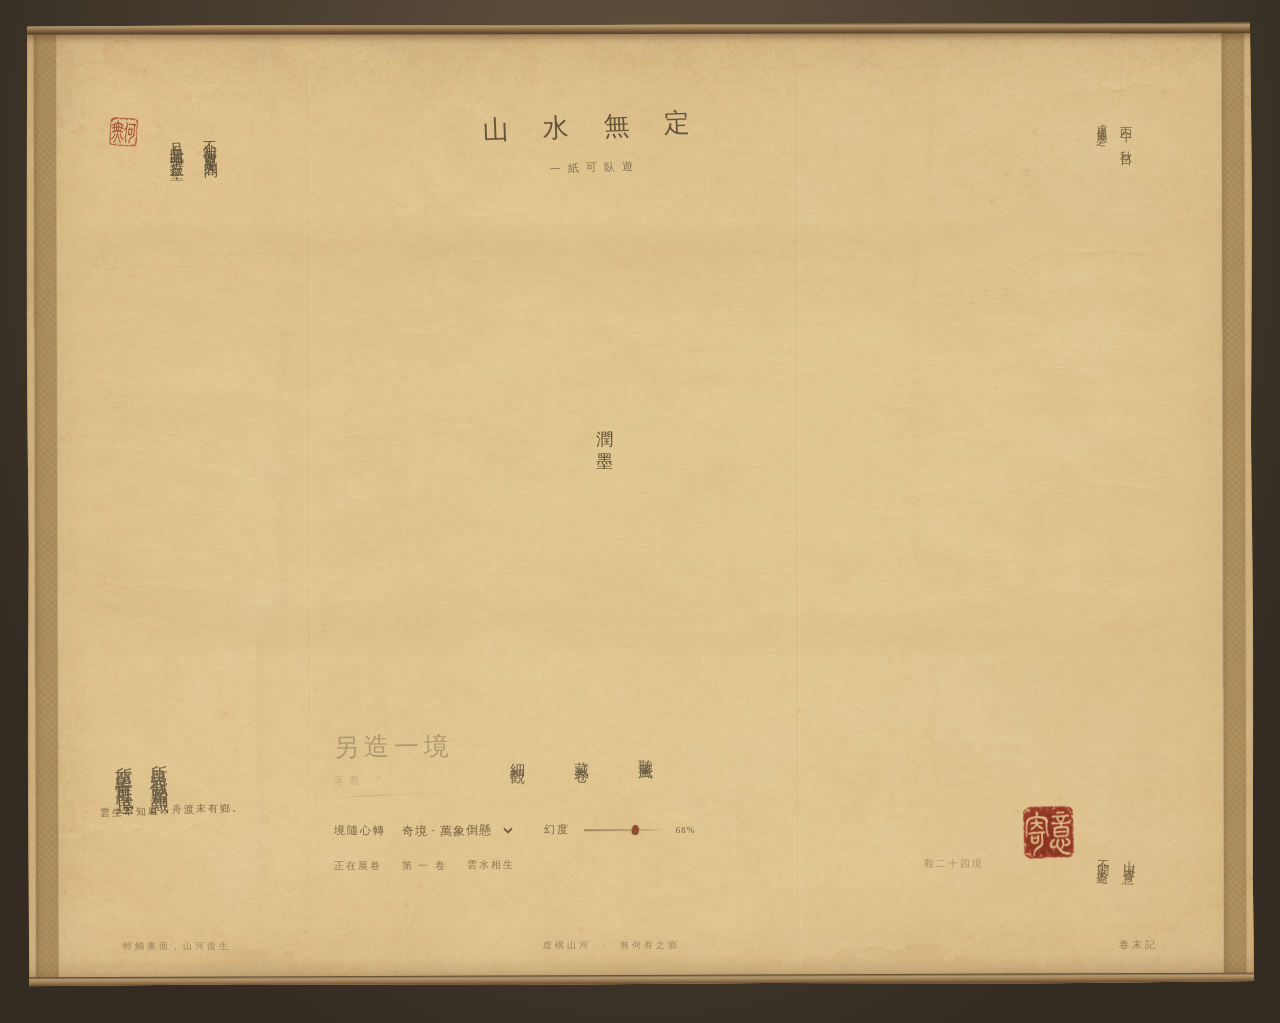
==== 无何有之乡.html @ b5330645 "Create ink scroll website and prepare GitHub Pages publishing" ====
<!doctype html>
<html lang="zh-CN">
<head>
<meta charset="utf-8"><meta name="viewport" content="width=device-width,initial-scale=1"><meta name="theme-color" content="#c9ad75">
<meta name="description" content="无何有之乡。一纸虚构山河，二十四境，同入一卷。"><title>無何有之鄉 · 虚构山河卷</title><style>
:root{--ink:#453b2c;--faded:#86734e;--cinnabar:#883b28;--paper:#d9c18e;--paper-image:none;--seal-image:none;--font:'Kaiti SC',STKaiti,KaiTi,'Noto Serif CJK SC','Songti SC',SimSun,serif}
*{box-sizing:border-box}html{min-width:300px}body{margin:0;color:var(--ink);font-family:var(--font);background:#3d3427;background-image:radial-gradient(ellipse at 50% 20%,#655540 0%,#342c23 80%);padding:24px 0 38px}button,select{font-family:inherit;color:inherit}button{border:0;background:none;cursor:pointer;font-size:15px;padding:9px 7px;letter-spacing:3px}button:disabled{opacity:.32;cursor:wait}button:hover{color:var(--cinnabar)}button:focus-visible,select:focus-visible,canvas:focus-visible{outline:1px dashed #8e4931;outline-offset:7px}.sr-only{position:absolute;width:1px;height:1px;overflow:hidden;clip-path:inset(50%);white-space:nowrap}
.scroll-page{position:relative;isolation:isolate;width:calc(100% - 54px);max-width:1900px;margin:0 auto;min-height:96vh;padding:0 4.8% 30px;background-color:var(--paper);background-image:linear-gradient(90deg,#6c482328,#e4cc8b00 6%,#f5db9b06 47%,#76522419),var(--paper-image);background-size:100% 100%,100% 100%;box-shadow:0 4px 3px #0006,0 18px 45px #0007,inset 0 0 60px #764b2830;border-top:7px solid #8e7150;border-bottom:9px solid #765b3d;transform:rotate(-.16deg);clip-path:polygon(.12% .1%,18% 0,40% .13%,69% 0,86% .1%,99.86% 0,100% 18%,99.85% 43%,100% 65%,99.9% 89%,100% 99.8%,82% 100%,61% 99.88%,39% 100%,17% 99.85%,.08% 100%,0 75%,.13% 54%,0 32%)}
.scroll-page:before{content:'';position:absolute;inset:0;pointer-events:none;z-index:5;background:linear-gradient(180deg,#4f341f36,transparent 18px,transparent calc(100% - 28px),#5a3c242b),linear-gradient(90deg,transparent 22.9%,#63401f0a 23%,#fff0b213 23.12%,transparent 23.3%,transparent 62.7%,#62422510 62.8%,#ffe3a313 62.9%,transparent 63.15%);box-shadow:inset 0 0 2px #63411a77}
.silk-edge{position:absolute;top:0;bottom:0;width:22px;z-index:-1;opacity:.65;background-color:#977847;background-image:repeating-linear-gradient(45deg,#d8bc7828 0 1px,transparent 1px 5px),repeating-linear-gradient(-45deg,#4d3e2224 0 1px,transparent 1px 5px);box-shadow:inset 2px 0 5px #4a331e66,0 0 0 1px #5c452b33}.silk-left{left:8px}.silk-right{right:8px}
.opening{position:relative;height:190px;display:flex;align-items:center;justify-content:space-between;padding:30px 1.8% 0}.opening-note{display:flex;gap:19px;transform:rotate(-1.5deg);align-items:end;opacity:.85}.opening-note p{writing-mode:vertical-rl;line-height:2.4;letter-spacing:4px;font-size:14px;margin:0}.small-seal{display:block;width:33px;height:35px;background-image:var(--seal-image);background-size:300% 200%;background-position:0 0;transform:rotate(5deg);mix-blend-mode:multiply;opacity:.8;margin-bottom:12px}.opening-title{margin:15px 0 0 -12%;transform:rotate(-2deg);text-align:center}.opening-title>span{font-size:26px;letter-spacing:14px;opacity:.8;filter:url('#ink-rough')}.opening-title small{display:block;font-size:11px;letter-spacing:7px;margin-top:16px;opacity:.6}.opening-date{font-size:12px;letter-spacing:4px;line-height:2.1;writing-mode:vertical-rl;transform:rotate(1deg);color:#75613f;margin:0 3% 0 0}.opening-date span{font-size:10px;letter-spacing:3px;margin-right:8px}
.artwork{position:relative;margin:8px -2.4% 0;transform:rotate(.2deg)}.canvas-wrap{position:relative;aspect-ratio:8/3;cursor:crosshair}canvas{display:block;width:100%;height:100%;background:transparent}#transition-label{position:absolute;left:46%;top:45%;writing-mode:vertical-rl;font-size:17px;letter-spacing:9px;color:#5a4731;pointer-events:none;text-shadow:0 0 14px #e4cd9c,0 0 25px #e4cd9c}#transition-label:empty{display:none}#load-error{font-size:12px;color:var(--cinnabar);text-align:center}
.closing{display:flex;justify-content:space-between;align-items:center;gap:35px;margin:38px 1.5% 0}.afterword{transform:rotate(-2.1deg);min-width:135px}.afterword p{writing-mode:vertical-rl;font-size:18px;letter-spacing:5px;line-height:1.95;margin:0 10px 0 0;opacity:.75}.afterword>span{display:block;font-size:10px;letter-spacing:2px;color:#7e6845;margin:18px 0 0 -7px;white-space:nowrap}.interaction{margin:22px 0 0 5%;flex:1;max-width:650px}.actions{display:flex;align-items:center;gap:29px;transform:rotate(-.5deg)}#regenerate{position:relative;font-size:25px;letter-spacing:5px;line-height:1.2;padding:13px 17px 10px 0;white-space:nowrap}#regenerate:after{content:'';position:absolute;bottom:1px;left:1px;width:92%;height:1px;background:linear-gradient(90deg,#785f3b00,#785f3b90 20%,#785f3b18 83%,transparent);transform:rotate(-2deg)}#regenerate span{display:block;font-size:10px;letter-spacing:5px;text-align:left;margin-top:12px;opacity:.6}.actions>button:not(#regenerate){writing-mode:vertical-rl;min-height:62px;font-size:15px;letter-spacing:6px;padding:4px 8px;opacity:.78;transform:rotate(1deg)}#sound span{font-size:9px;letter-spacing:2px;opacity:.6;margin-right:4px}.composition-tools{display:flex;align-items:center;gap:12px;margin:25px 0 0;font-size:11px;flex-wrap:wrap;color:#76603e}.composition-tools label{letter-spacing:2px}.composition-tools select{border:0;background:transparent;font-size:12px;letter-spacing:1px;padding:4px 8px 4px 0;cursor:pointer;max-width:175px}.range-label{margin-left:16px}.composition-tools input{width:78px;accent-color:#7e5a39;cursor:pointer;height:12px}.composition-tools output{font-size:9px;letter-spacing:1px;min-width:25px}.quiet-status{display:flex;align-items:center;gap:20px;color:#8c7550;font-size:10px;letter-spacing:2px;margin:16px 0 0}.quiet-status b{font-weight:400}.quiet-status button{font-size:10px;letter-spacing:2px;padding:0;margin-left:auto;opacity:.65}.collector-note{display:flex;align-items:end;gap:12px;transform:rotate(3deg);margin-right:3%;align-self:end;padding-bottom:6px}.collector-note p{writing-mode:vertical-rl;font-size:12px;letter-spacing:4px;line-height:2.2;margin:0;color:#7a6442}.collector-seal{display:block;width:58px;height:62px;background-image:var(--seal-image);background-size:300% 200%;background-position:100% 100%;mix-blend-mode:multiply;opacity:.85;transform:rotate(-5deg)}
footer{display:flex;justify-content:space-between;gap:20px;margin:65px 3% 0;color:#8c7550;font-size:9px;letter-spacing:3px;align-items:center;opacity:.8}footer span:nth-child(2){margin-right:12%}footer button{font-size:10px;letter-spacing:3px;color:#846c47;padding:2px}#work-note{max-width:550px;margin:23px 4% 0 auto;font-size:11px;letter-spacing:1px;line-height:2.2;color:#806846}
dialog{width:96vw;max-width:1900px;padding:0;background:#d9c18e;border:8px solid #957345;color:var(--ink);box-shadow:0 20px 90px #0008}dialog::backdrop{background:#231c13db;backdrop-filter:blur(5px)}.viewer-toolbar{display:flex;align-items:center;justify-content:space-between;padding:9px 22px;font-size:14px;background:var(--paper-image);background-size:cover}.viewer-toolbar small{color:#806947;font-size:10px;margin-left:18px}.viewer-toolbar button{font-size:12px;margin-left:15px}.viewer-scroll{max-height:82vh;overflow:auto;touch-action:pan-x pan-y}.viewer-scroll img{display:block;width:100%;height:auto}
@media(min-width:1700px){.opening{height:220px}.closing{margin-top:48px}}
@media(max-width:1000px){.closing{gap:18px}.actions{gap:18px}.interaction{margin-left:2%}.collector-note{margin-right:0}.composition-tools{gap:7px}.range-label{margin-left:5px}.composition-tools select{max-width:160px}.quiet-status{gap:12px}.afterword p{font-size:16px}.collector-seal{width:45px;height:48px}.opening-title{margin-left:-3%}}
@media(max-width:700px){body{padding:12px 0 20px}.scroll-page{width:calc(100% - 18px);padding:0 5.2% 23px;min-height:96vh;border-top-width:5px;border-bottom-width:6px}.silk-edge{width:9px}.silk-left{left:3px}.silk-right{right:3px}.opening{height:155px;padding:20px 3% 0}.opening-note{gap:10px}.opening-note p{font-size:10px;letter-spacing:3px;line-height:2}.small-seal{width:24px;height:26px;margin-bottom:4px}.opening-title{margin:23px 0 0 -7%}.opening-title>span{font-size:19px;letter-spacing:5px}.opening-title small{font-size:8px;letter-spacing:3px;margin-top:10px}.opening-date{font-size:9px;letter-spacing:3px;margin:0}.opening-date span{font-size:8px;letter-spacing:2px}.artwork{margin:9px -3.8% 0}.canvas-wrap{aspect-ratio:8/3}.closing{margin:27px 2% 0;display:grid;grid-template-columns:1fr 1fr;gap:25px 5px}.interaction{grid-column:1/-1;grid-row:1;margin:0 5px}.actions{justify-content:space-between;gap:10px}#regenerate{font-size:23px;letter-spacing:4px;padding-top:5px}#regenerate span{font-size:8px;letter-spacing:4px}.actions>button:not(#regenerate){font-size:13px;letter-spacing:4px;min-height:52px;padding:4px}#sound span{font-size:8px}.composition-tools{font-size:10px;margin-top:19px;gap:4px}.composition-tools label{letter-spacing:1px}.composition-tools select{font-size:10px;max-width:130px;padding-right:2px}.composition-tools input{width:48px}.composition-tools output{font-size:8px;min-width:20px}.range-label{margin-left:auto}.quiet-status{font-size:8px;gap:9px;letter-spacing:1px;margin-top:16px}.quiet-status button{font-size:8px;letter-spacing:1px}.afterword{min-width:0;margin:5px 0 0 12px}.afterword p{font-size:14px;letter-spacing:3px;line-height:2}.afterword>span{font-size:7px;letter-spacing:1px;margin-top:12px}.collector-note{justify-self:end;margin-right:7px;padding-bottom:20px}.collector-note p{font-size:10px;letter-spacing:3px}.collector-seal{width:44px;height:47px}footer{margin:35px 3% 0;font-size:7px;letter-spacing:1px;gap:8px}footer span:nth-child(2){display:none}footer button{font-size:8px;letter-spacing:2px}#work-note{font-size:10px;margin:18px 5px 0}.viewer-toolbar{padding:8px;font-size:11px;gap:10px}.viewer-toolbar small{display:none}.viewer-toolbar button{font-size:10px;margin-left:4px;padding:7px 3px;letter-spacing:1px}dialog{width:98vw;border-width:4px}#transition-label{font-size:10px;letter-spacing:5px}}
.scroll-page{background-image:linear-gradient(rgba(218,205,174,.66),rgba(218,205,174,.66)),linear-gradient(90deg,#6c482328,transparent 6%,#f5db9b06 47%,#76522419),var(--paper-image)}
.canvas-wrap{-webkit-mask-image:linear-gradient(180deg,transparent,#000 7%,#000 93%,transparent),linear-gradient(90deg,transparent,#000 4%,#000 96%,transparent);mask-image:linear-gradient(180deg,transparent,#000 7%,#000 93%,transparent),linear-gradient(90deg,transparent,#000 4%,#000 96%,transparent);-webkit-mask-composite:source-in;mask-composite:intersect}
.roller{position:absolute;left:0;right:0;height:11px;z-index:8;background:linear-gradient(180deg,#55412d,#b29a6f 22%,#aa8b60 37%,#795a39 72%,#513d29);box-shadow:0 3px 7px #593c2866}.roller-top{top:-1px;transform:rotate(.1deg)}.roller-bottom{bottom:-1px;transform:rotate(-.06deg)}.scroll-page{border-top:0;border-bottom:0}.composition-tools input{-webkit-appearance:none;appearance:none;height:2px;background:linear-gradient(90deg,#6e4c2a88,#96754555 80%,#8f6f410a);border:0;outline-offset:8px}.composition-tools input::-webkit-slider-thumb{-webkit-appearance:none;width:7px;height:10px;background:#8e4f30;border-radius:40% 55% 35% 45%;transform:rotate(12deg);box-shadow:0 0 2px #6c422166}.composition-tools input::-moz-range-thumb{width:7px;height:10px;border:0;background:#8e4f30;border-radius:40%}.composition-tools input::-moz-range-track{background:#99713c55;height:1px}

</style>
</head>
<body>
<main class="scroll-page">
  <div class="roller roller-top" aria-hidden="true"></div><div class="roller roller-bottom" aria-hidden="true"></div>
  <div class="silk-edge silk-left" aria-hidden="true"></div><div class="silk-edge silk-right" aria-hidden="true"></div>
  <header class="opening">
    <h1 class="sr-only">無何有之鄉 · 虚构山河卷</h1>
    <div class="opening-note"><span class="small-seal" aria-hidden="true"></span><p>不知何處是人間<br>且向此中尋丘壑</p></div>
    <div class="opening-title"><span>山 水 無 定</span><small>一紙可臥遊</small></div>
    <p class="opening-date">丙午　秋日<br><span>虛構地志之一</span></p>
  </header>
  <section class="artwork" aria-label="虚构山河长卷">
    <div class="canvas-wrap"><canvas id="landscape" width="3200" height="1200" tabindex="0" role="button" aria-label="水墨长卷，点击或按回车另造一境" aria-busy="true"></canvas><div id="transition-label" aria-live="polite">展 卷</div></div>
    <p id="load-error" role="alert" hidden></p>
  </section>
  <section class="closing">
    <div class="afterword"><p>所見皆似曾相識<br>所至皆無可抵達</p><span>雲生不知處，舟渡未有鄉。</span></div>
    <div class="interaction">
      <div class="actions" aria-label="观画操作"><button id="regenerate" disabled>另造一境<span>落墨 ↗</span></button><button id="inspect" disabled>細觀</button><button id="save" disabled>藏卷</button><button id="sound" aria-pressed="false">聽風<span>关闭</span></button></div>
      <div class="composition-tools" aria-label="下卷意境"><label for="mode">境隨心轉</label><select id="mode"><option value="wander">平遠 · 山水相續</option><option value="fold" selected>奇境 · 萬象倒懸</option><option value="rift">幻境 · 天地錯置</option></select><label class="range-label" for="intensity">幻度</label><input id="intensity" type="range" min="0" max="100" value="68"><output id="intensity-value" for="intensity">68%</output></div>
      <div class="quiet-status"><span id="state" role="status">正在展卷</span><span>第 <b id="generation">一</b> 卷</span><span id="composition-name">雲水相生</span><button id="grid" aria-pressed="false"><span>觀二十四境</span></button></div>
    </div>
    <div class="collector-note"><span class="collector-seal" aria-hidden="true"></span><p>山河寄意<br>不問來處</p></div>
  </section>
  <footer><span>輕觸畫面，山河復生</span><span>虛構山河　·　無何有之鄉</span><button id="work-note-toggle" aria-expanded="false" aria-controls="work-note">卷末記</button></footer>
  <p id="work-note" hidden>以《天書》似是而非之意，寄虛構山河於一紙。此為獨立數字作品，非古畫，亦非徐冰作品。水墨圖像由 AI 預先創作，展卷時依山勢、水脈與留白在本機重新造境。</p>
</main>
<dialog id="viewer" aria-labelledby="viewer-title"><div class="viewer-toolbar"><span id="viewer-title">展卷細觀 <small>原大後可左右滑動</small></span><div><button id="zoom-out">全卷</button><button id="zoom-in">原大 ＋</button><button id="viewer-close" aria-label="关闭细观">收卷 ×</button></div></div><div class="viewer-scroll"><img id="detail-image" alt="当前完整水墨画卷"></div></dialog>
<script>
// Self-contained AI-painted materials. No fetch, CDN, API key or server needed.
window.INK_ASSETS = {"version":2,"description":"36 newly AI-generated vignettes + 12 fragments from the approved AI panorama","panorama":"[data-uri]","tiles":[{"id":0,"name":"悬空议会","group":"gothic","width":384,"height":341,"source":"sources/gothic.webp","box":[0,0,384,341],"src":"[data-uri]"},{"id":1,"name":"有机圣堂","group":"gothic","width":384,"height":341,"source":"sources/gothic.webp","box":[384,0,768,341],"src":"[data-uri]"},{"id":2,"name":"倒悬港口","group":"gothic","width":384,"height":341,"source":"sources/gothic.webp","box":[768,0,1152,341],"src":"[data-uri]"},{"id":3,"name":"螺旋水道","group":"gothic","width":384,"height":341,"source":"sources/gothic.webp","box":[1152,0,1536,341],"src":"[data-uri]"},{"id":4,"name":"西班牙市集","group":"gothic","width":384,"height":342,"source":"sources/gothic.webp","box":[0,341,384,683],"src":"[data-uri]"},{"id":5,"name":"镜像双城","group":"gothic","width":384,"height":342,"source":"sources/gothic.webp","box":[384,341,768,683],"src":"[data-uri]"},{"id":6,"name":"曲线街区","group":"gothic","width":384,"height":342,"source":"sources/gothic.webp","box":[768,341,1152,683],"src":"[data-uri]"},{"id":7,"name":"断裂塔桥","group":"gothic","width":384,"height":342,"source":"sources/gothic.webp","box":[1152,341,1536,683],"src":"[data-uri]"},{"id":8,"name":"浮空车站","group":"gothic","width":384,"height":341,"source":"sources/gothic.webp","box":[0,683,384,1024],"src":"[data-uri]"},{"id":9,"name":"自由之岛","group":"gothic","width":384,"height":341,"source":"sources/gothic.webp","box":[384,683,768,1024],"src":"[data-uri]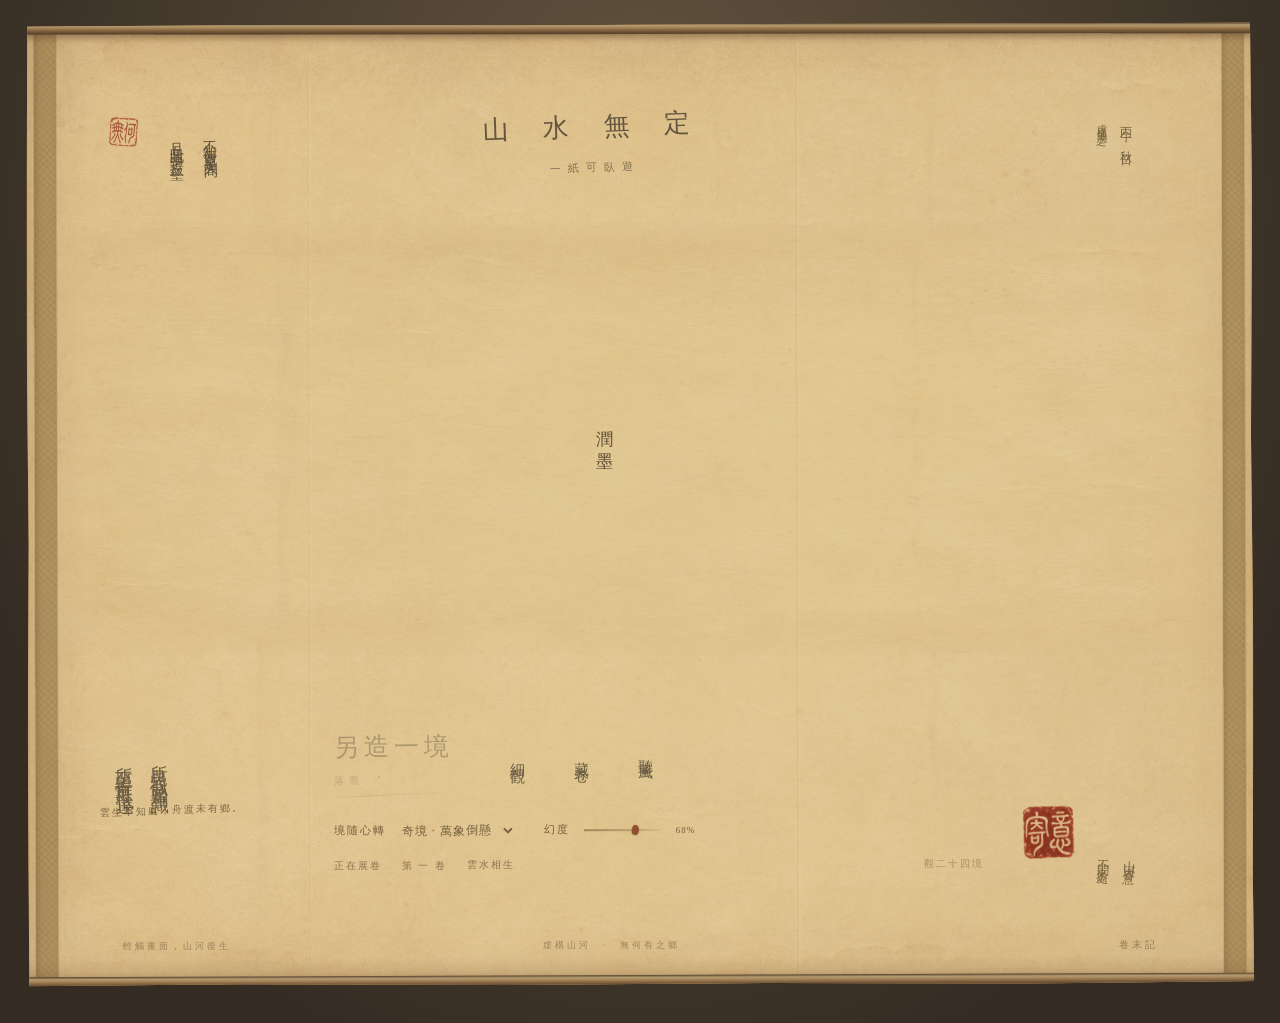
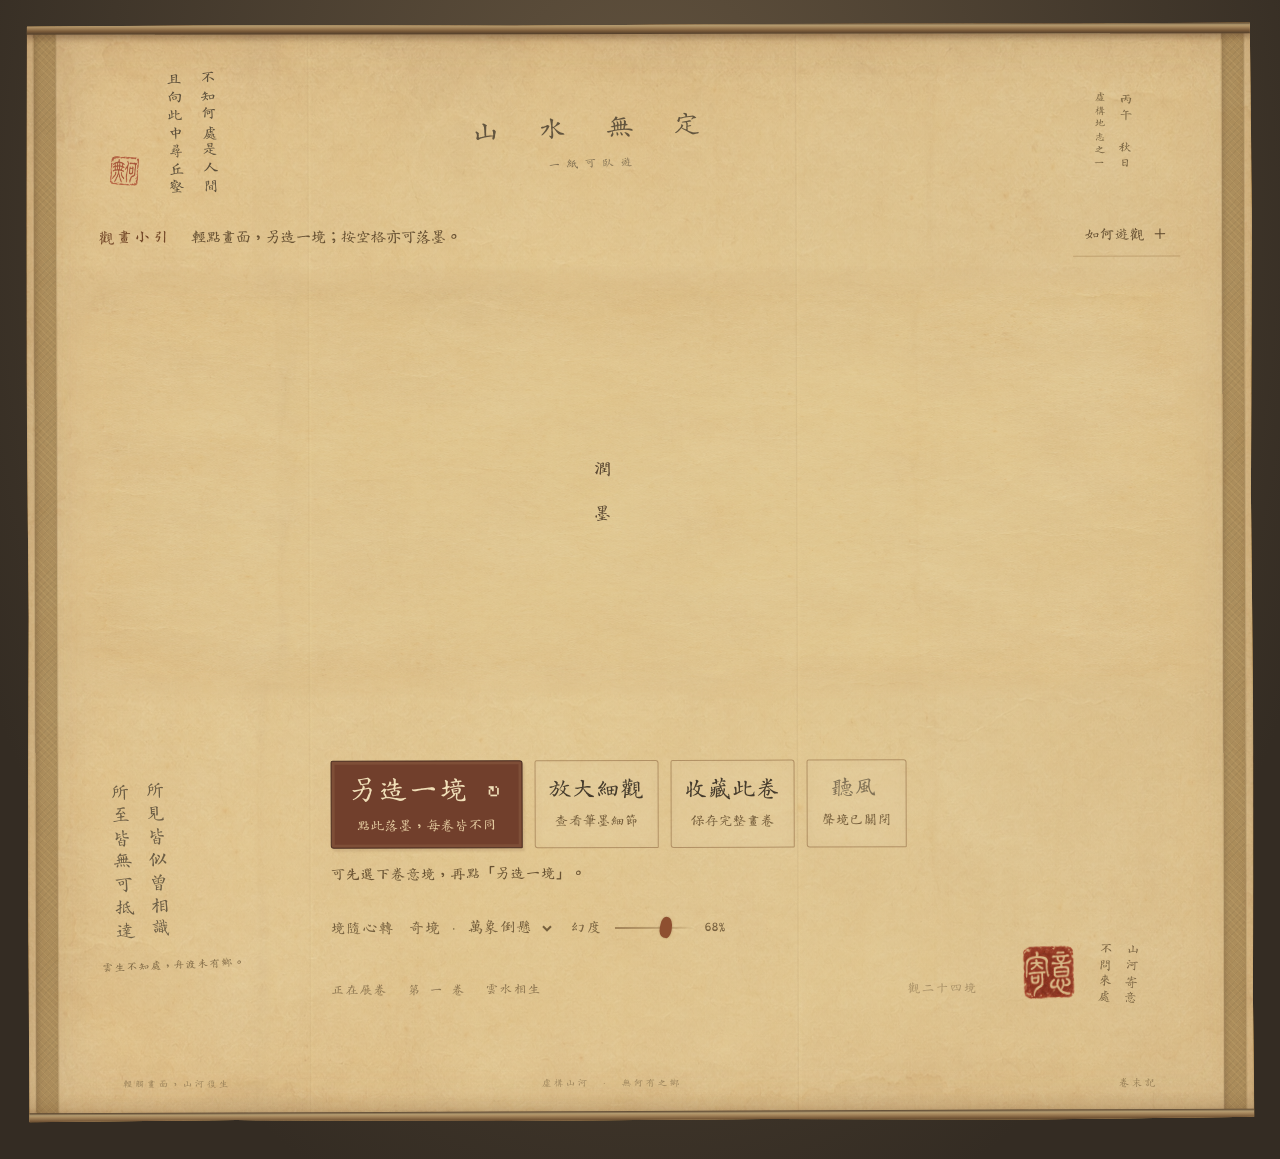
